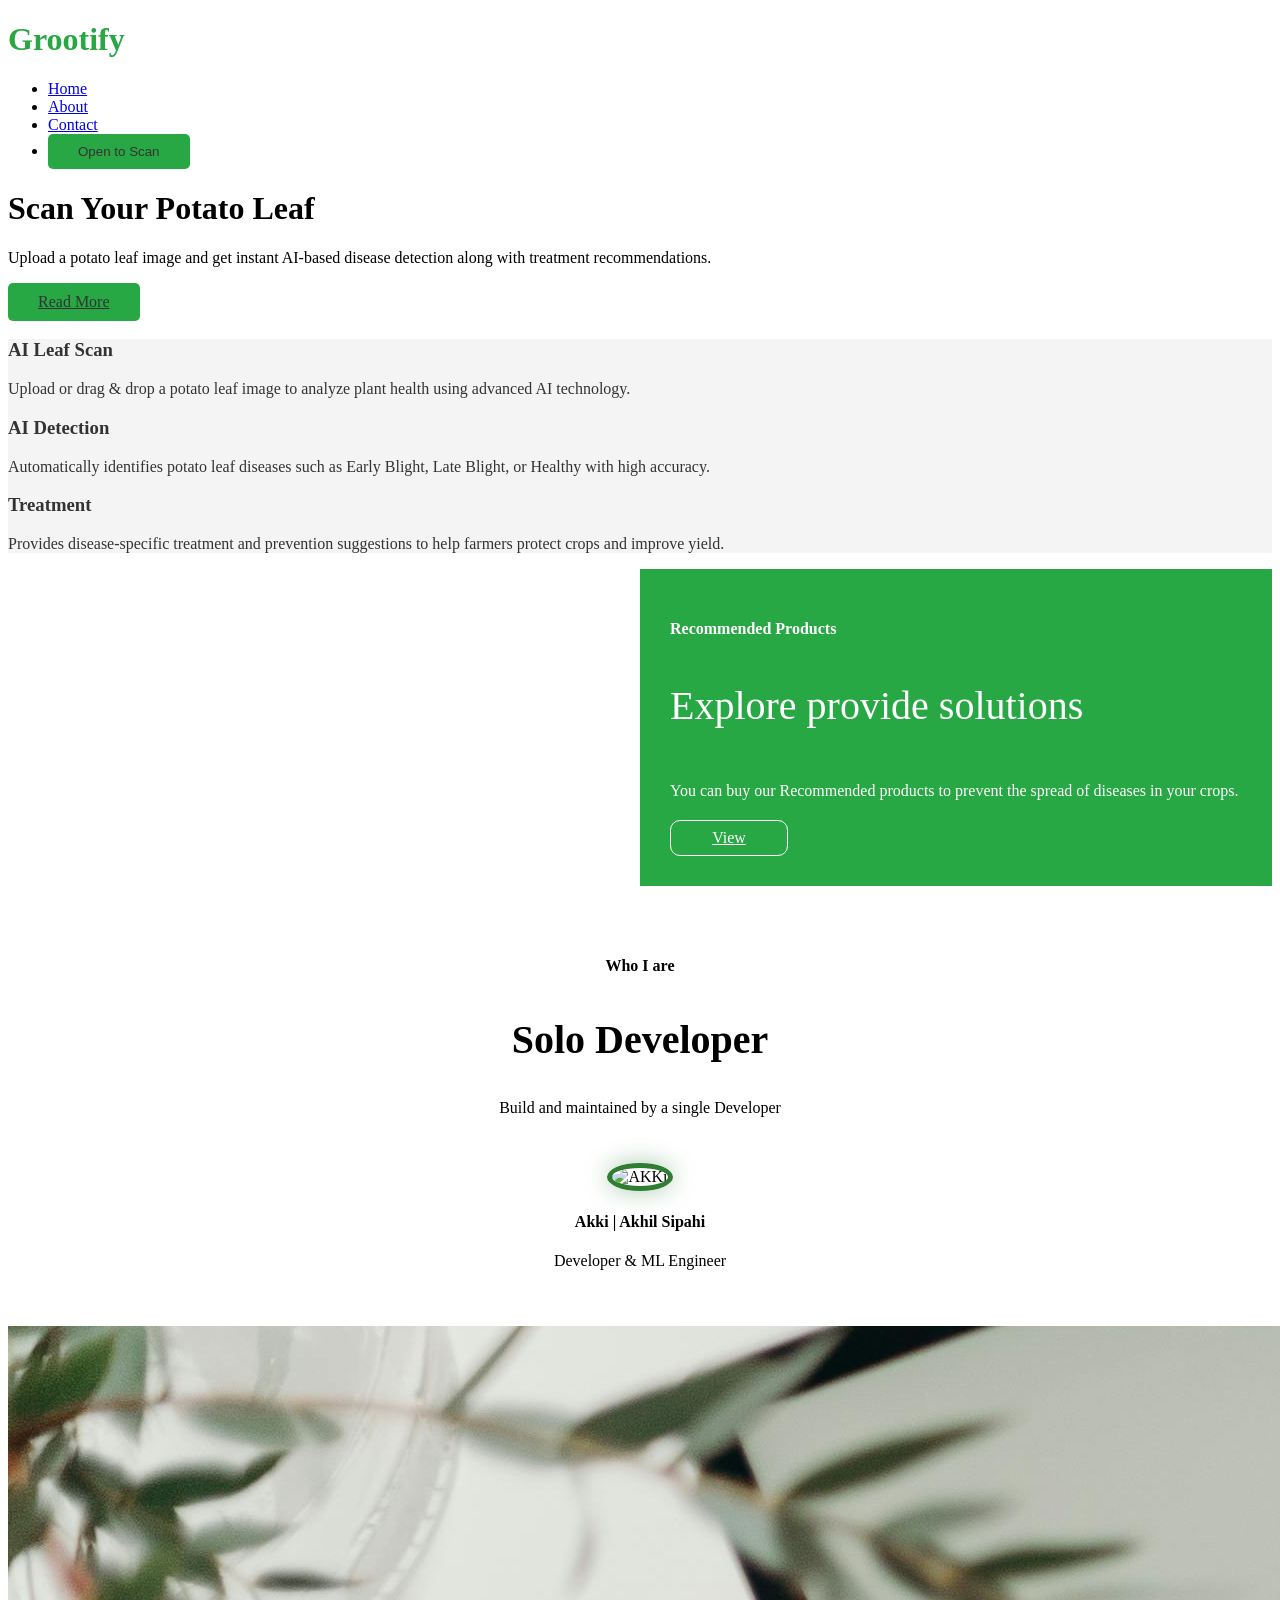
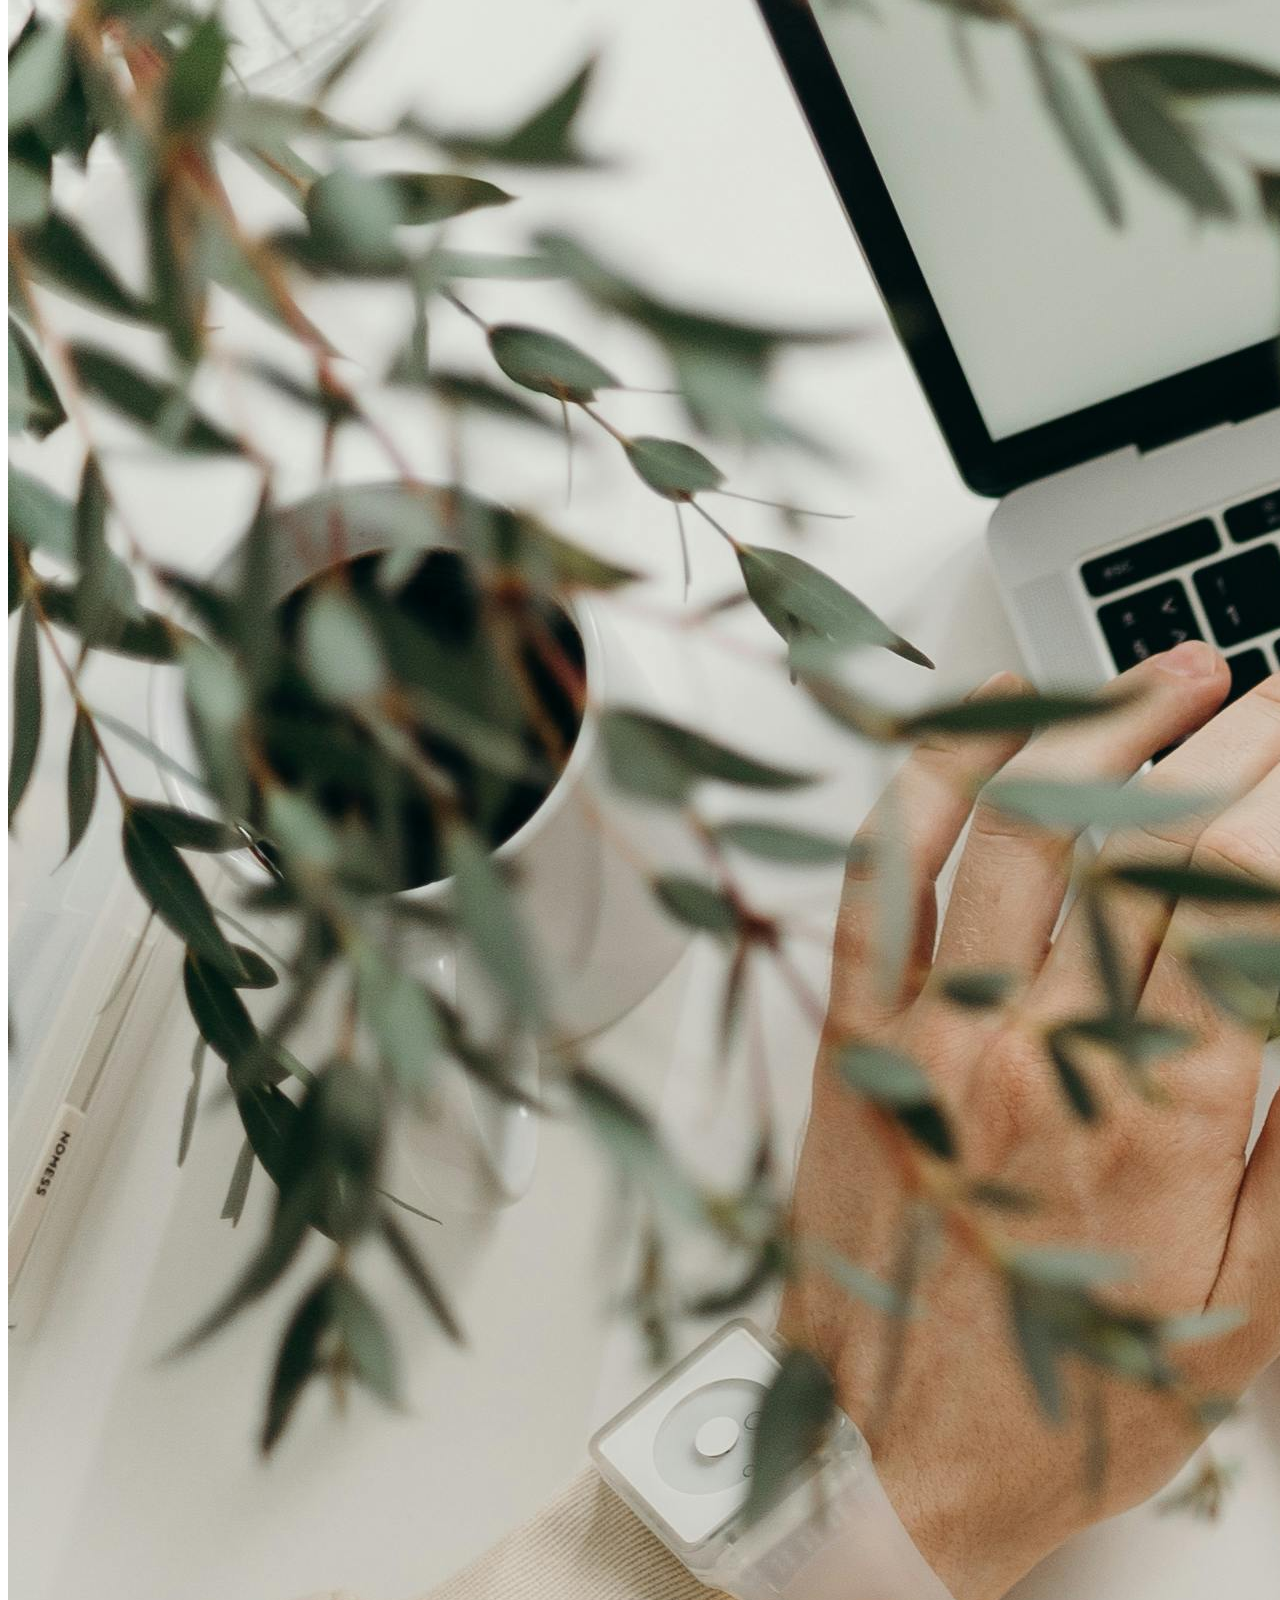
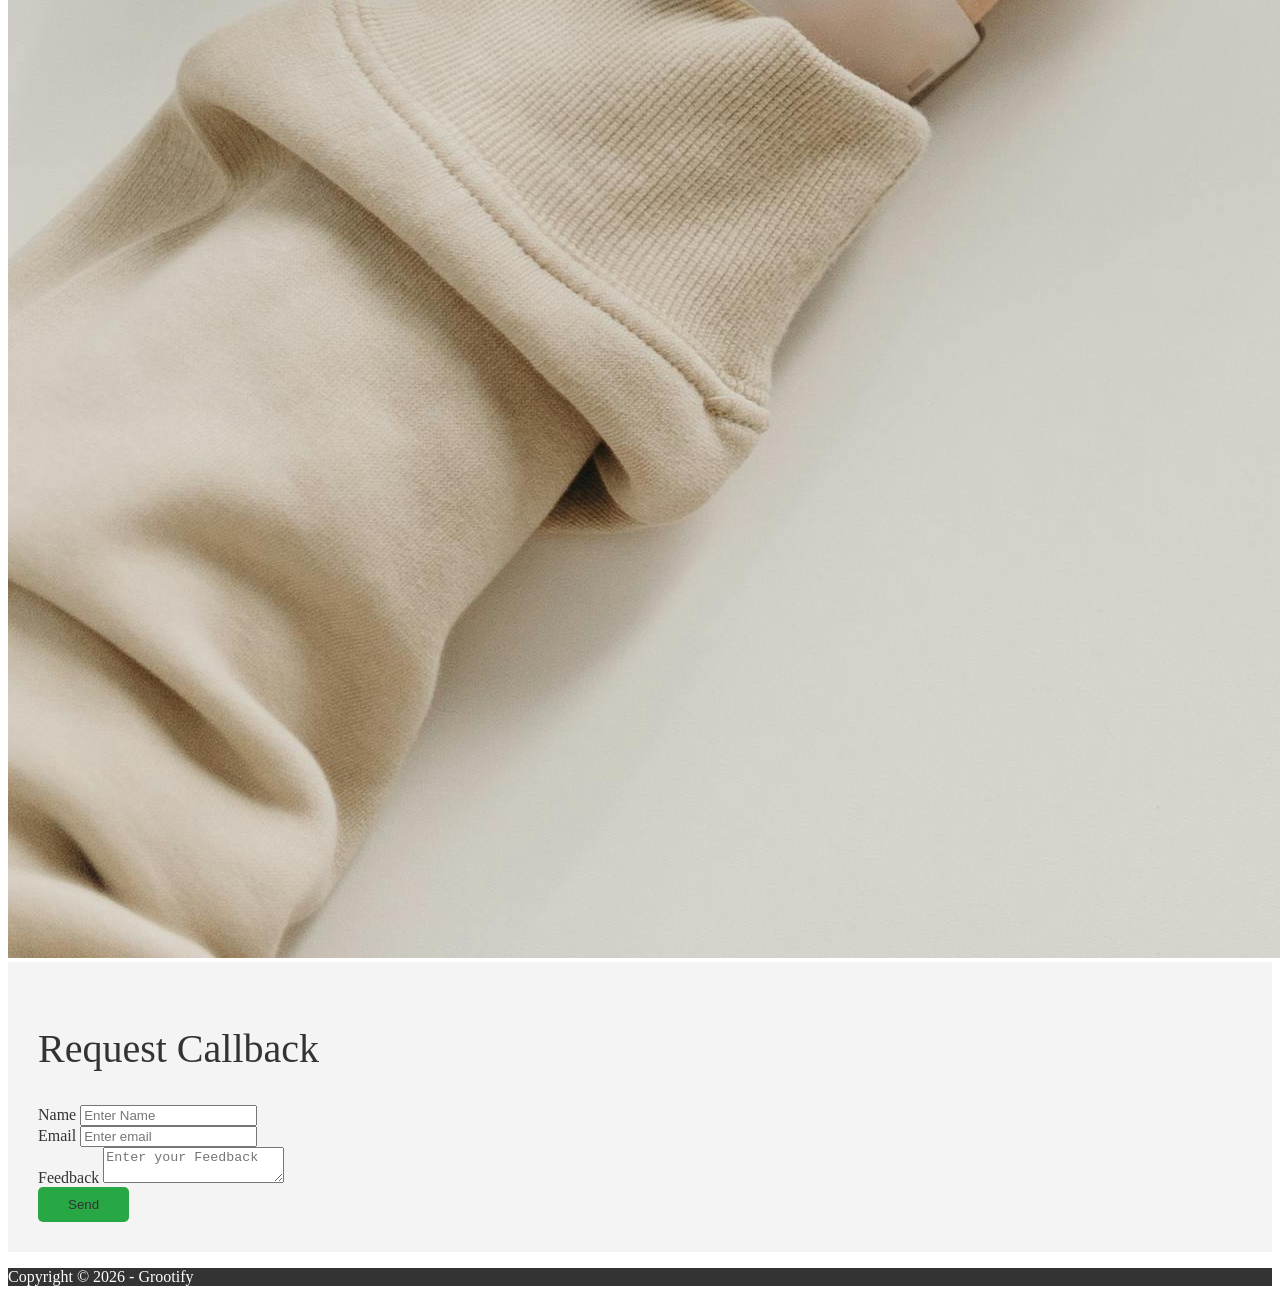
==== frontend/index.html @ c419a574 "first commit" ====
<!DOCTYPE html>
<html lang="en">
<head>
    <meta charset="UTF-8">
    <meta name="viewport" content="width=device-width, initial-scale=1.0">
    <link rel="manifest" href="/site.webmanifest">
    <link rel="stylesheet" href="https://cdnjs.cloudflare.com/ajax/libs/font-awesome/7.0.1/css/all.min.css" integrity="sha512-2SwdPD6INVrV/lHTZbO2nodKhrnDdJK9/kg2XD1r9uGqPo1cUbujc+IYdlYdEErWNu69gVcYgdxlmVmzTWnetw==" crossorigin="anonymous" referrerpolicy="no-referrer" />
    <link rel="stylesheet" href="css/utilities.css">
    <link rel="stylesheet" href="css/style.css">
    <title>Welcome to Grootify</title>
</head>
<body id="home">
    <header class="hero">
       <div id="navbar" class="navbar top">
                <h1 class="logo">
                    <span class="text-primary"><i class="fas fa-leaf"></i>Grootify</span>
                </h1>
                <nav>
                    <ul>
                        <li><a href="#home">Home</a></li>
                        <li><a href="#about">About</a></li>
                        <li><a href="#contact">Contact</a></li> 
                        <li class="scan-btn"><a href="scan.html"><button class="scan-btn btn">Open to Scan</button></a></li>    
                    </ul>
                </nav>
            </div>
            

            <div class="content">
                <h1>Scan Your Potato Leaf</h1>
                <p>Upload a potato leaf image and get instant AI-based disease detection along with treatment recommendations.</p>
                <a href="#about" class="btn" ><i class="fas fa-chevron-right"></i>
                Read More</a>
            </div>
    </header>

     <main>
    <!--About: Icons-->
        <section id="about" class="icons bg-light">
            <div class="icons-container">
                <div class="icons">
                    <i class="fas fa-leaf fa-2x"></i>
                    <div>
                        <h3>AI Leaf Scan</h3>
                        <p>
                            Upload or drag & drop a potato leaf image to analyze plant health using advanced AI technology.
                        </p>
                    </div>
                </div>
                <div class="icons">
                    <i class="fas fa-brain fa-2x"></i>
                    <div>
                        <h3>AI Detection</h3>
                        <p>
                           Automatically identifies potato leaf diseases such as Early Blight, Late Blight, or Healthy with high accuracy. 
                        </p>
                    </div>
                </div>
                <div class="icons">
                    <i class="fas fa-seedling fa-2x"></i>
                    <div>
                        <h3>Treatment</h3>
                        <p>
                           Provides disease-specific treatment and prevention suggestions to help farmers protect crops and improve yield.
                        </p>
                    </div>
                </div>
            </div>
        </section>


        

        <!--About: Buy recomended Products-->
        <section id="products" class="solutions flex-columns">
            <div class="row">
                <div class="column">
                    <div class="column-1">
                        <img src="./images/product.jpg" alt="">

                    </div>
                </div>
                <div class="column">
                    <div class="column-2 bg-primary">
                        <h4>Recommended Products</h4>
                        <h2>Explore provide solutions</h2>
                        <p>You can buy our Recommended products to prevent the spread of diseases in your crops.</p>
                        <a href="./products.html" class="view-btn">
                            <i class="fas fa-eye"></i>
                            View
                        </a>

                    </div>
                </div>
            </div>
        </section>


         <!--Team-->
        <section id="team" class="team section-padding">
            <header class="section-header">
                <h4>Who I are</h4>
                <h2>Solo Developer</h2>
                <p>Build and maintained by a single Developer</p>
            </header>

        <div class="team-layout">
    
            <!-- Leader -->
            <div class="team-leader">
                <img src="./images/team/avatar.png" alt="AKKi">
                <h4>Akki | Akhil Sipahi</h4>
                <p>Developer & ML Engineer</p>
                <p></p>
            </div>
        </div>
        </section>


     <!--Contact-->
        <section id="contact" class="contact flex-columns">
            <div class="row">
                <div class="column">
                    <div class="column-1">
                        <img src="./images/feedback.jpg" alt="">

                    </div>
                </div>
                <div class="column">
                    <div class="column-2 bg-light">
                        <h2>Request Callback</h2>
                       <form action="" id="contactForm" class="callback-form">
                            <div class="form-control">
                                <label for="name">Name</label>
                                <input type="text" id="name" name="name" placeholder="Enter Name">
                            </div>
                            <div class="form-control">
                                <label for="email">Email</label>
                                <input type="email" id="email" name="email" placeholder="Enter email">
                            </div>
                            <div class="form-control">
                                <label for="email">Feedback</label>
                                <textarea name="message" placeholder="Enter your Feedback"></textarea>
                            </div>
                            <input type="submit" value="Send" id="submit" class="btn">
                       </form>

                    </div>
                </div>
            </div>
        </section>
    </main>


    <footer class="footer bg-dark">
            <div class="social">
                <a href="#"><i class="fab fa-facebook fa-2x"></i></a>
                <a href="#"><i class="fab fa-twitter fa-2x"></i></a>
                <a href="#"><i class="fab fa-youtube fa-2x"></i></a>
                <a href="#"><i class="fab fa-linkedin fa-2x"></i></a>
            </div>
            <p>Copyright &copy; 2026 - Grootify</p>

    </footer>

<!-- EmailJS library -->
<script src="https://cdn.jsdelivr.net/npm/emailjs-com@3/dist/email.min.js"></script>

<script>
(function(){
    emailjs.init("BVFEU3oS29wxl1MIq"); 
})();

document.getElementById("contactForm").addEventListener("submit", function(e){
    e.preventDefault();

   emailjs.sendForm(
    "service_zldmr8t",
    "template_7sl7b49",
    this,
    "BVFEU3oS29wxl1MIq"   
).then(
        function () {
            alert("Feedback sent successfully!");
            document.getElementById("contactForm").reset();
        },
        function (error) {
            alert("Failed to send feedback");
            console.log(error);
        }
    );
});
</script>

</body>
</html>
---- frontend/css/utilities.css ----
/*Text colors*/
.text-primary {
    color: #28a745;

}

.text-secondary {
    color: #0284d0;
}

/*Button*/
.btn {
    cursor: pointer;
    display: inline-block;
    padding: 10px 30px;
    color: #333;
    background-color: #28a745;
    border-radius: 5px;
    border: none;
}

.btn:hover {
    opacity: 0.9;
    background: #fff;
}

.btn-primary, .bg-primary {
    background: #28a745;
    color: #fff;
}

.btn-dark, .bg-dark {
    background: #333;
    color: #fff;
}
.btn-light, .bg-light {
    background: #f4f4f4;
    color: #333;
}

.btn-outline {
    background: transparent;
    border: 1px solid green;
}


.team-layout {
  display: flex;
  align-items: center;
  justify-content: center; 
  gap: 60px;
}

/* Leader */
.team-leader {
    margin: 0 auto;
    text-align: center;
    flex: 0 0 280px;
}

.team-leader img {
  width: 260px;
  height: 260px;
  border-radius: 50%;
  border: 5px solid #2e7d32;
  object-fit: cover;
  box-shadow: 0 0 25px rgba(46, 125, 50, 0.4);
}

/* Team members */
/*
.flex-items {
  display: flex;
  gap: 40px;
  flex-wrap: wrap;
  justify-content: center;
}

.flex-items img {
  width: 180px;
  height: 180px;
  border-radius: 50%;
  border: 2px solid #333;
  object-fit: cover;
}*/

/**/
 .view-btn {
    padding: 8px;
    width: 100px;
    text-align: center;
    border: 1px solid white;
    border-radius: 10px;
    color: white;
    transition: 0.8;
}

.view-btn:hover {
    background: rgb(80, 255, 141);
}



/*Flex Columns*/
/*.flex-columns.flex-reverse .row{
    flex-direction: row-reverse;
}*/
.flex-columns .row {
    display: flex;
    flex-direction: row;
    flex-wrap: wrap;
    width: 100%;
}

.flex-columns .column{
    display: flex;
    flex-direction: column;
    flex-basis: 100%;
    flex: 1;
}

.flex-columns .column .column-1,
.flex-columns .column .column-2{
    height: 100%;

}*/

.flex-columns img {
    width: 100%;
    height: 100%;
    object-fit: cover;
}

.flex-columns .column-2 {
    display: flex;
    flex-direction: column;
    align-items: flex-start;
    justify-content: center;
    padding: 30px;
}

.flex-columns h2{
    font-size: 40px;
    font-weight: 100;
}

.flex-columns h4 {
    margin-bottom: 10px;
}

.flex-columns p {
    margin: 20px 0;
}


/*Section */
.section-header {
    padding: 30px;
    display: flex;
    flex-direction: column;
    text-align: center;
    justify-content: center;
    text-align: center;
}

.section-header h2 {
    font-size: 40px;
    margin: 20px 0;
}

.section-padding {
    padding: 20px 20px 40px;
}

/*.flex-grid .row {
    display: flex;
    flex-wrap: wrap;
    padding: 0 4px;
}*/

/*.flex-grid .column {
    flex: 25%;
    max-width: 25%;
    padding: 0 4px;
}*/
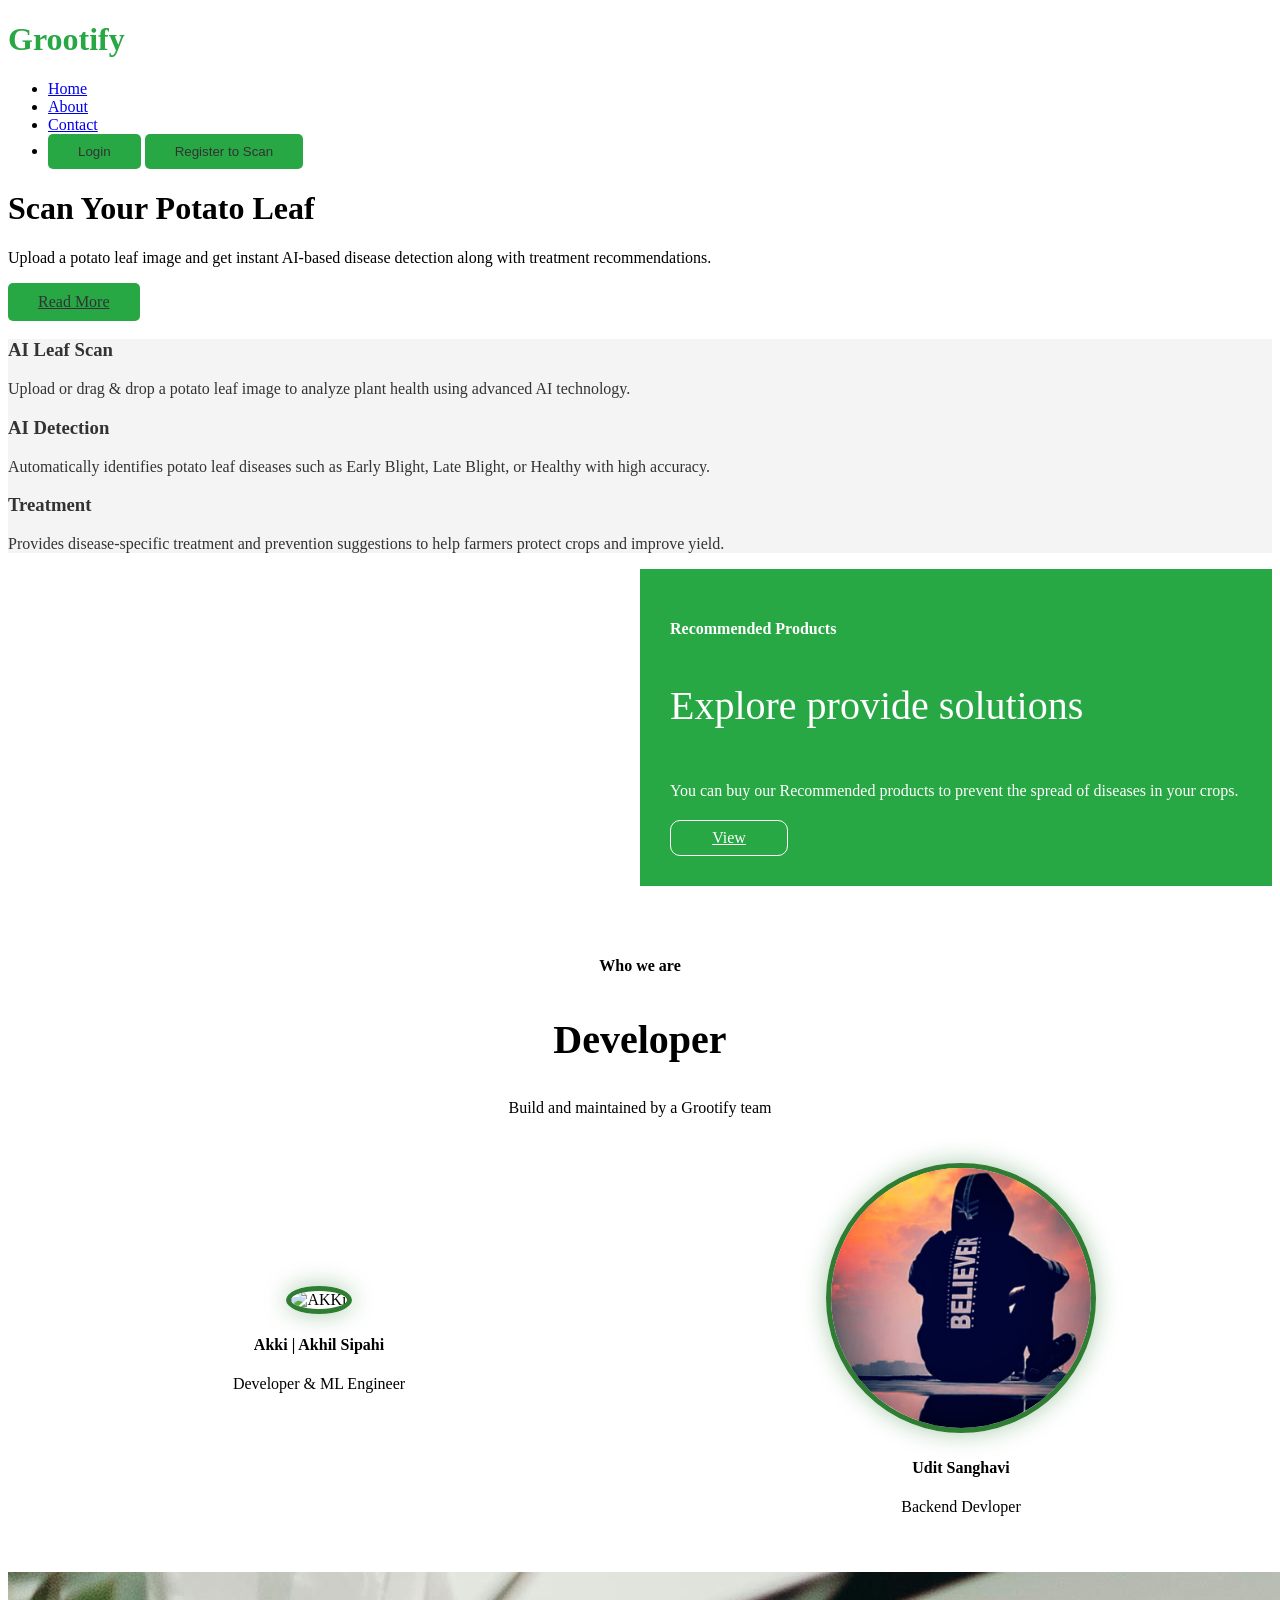
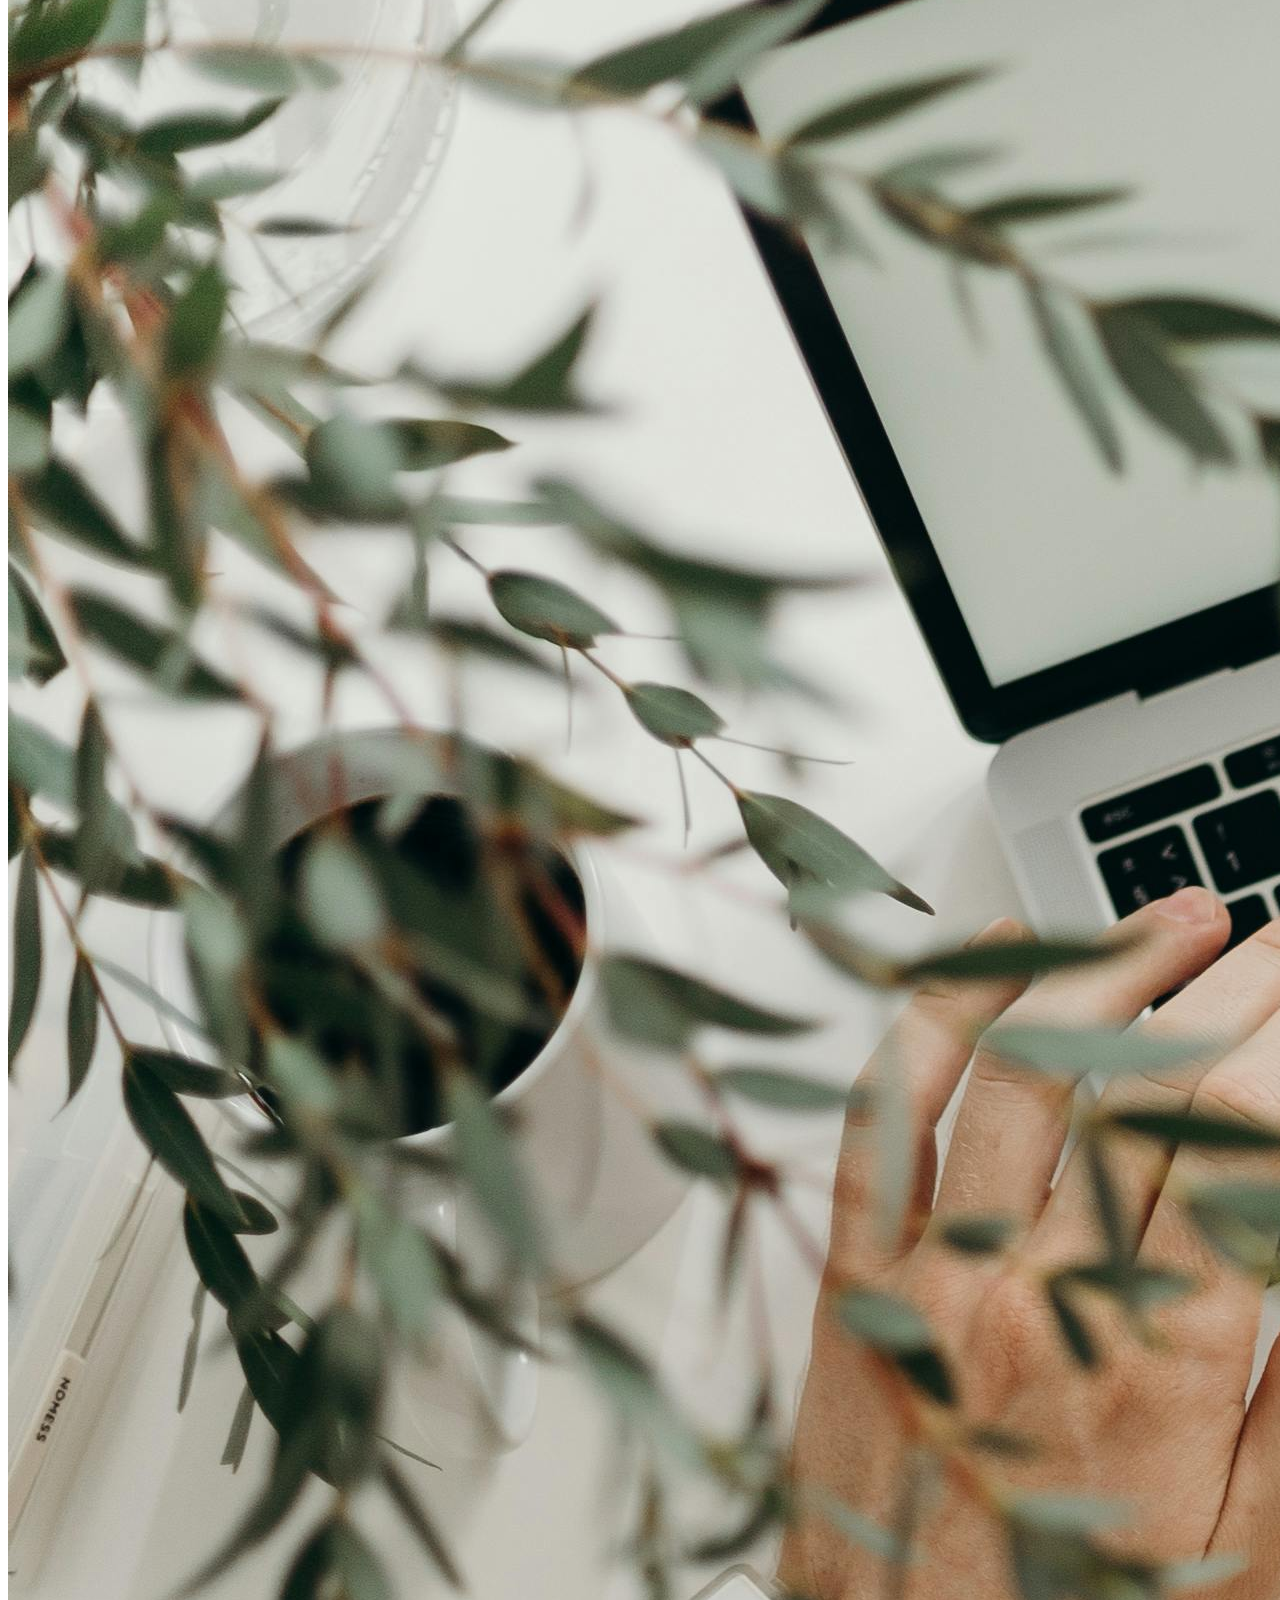
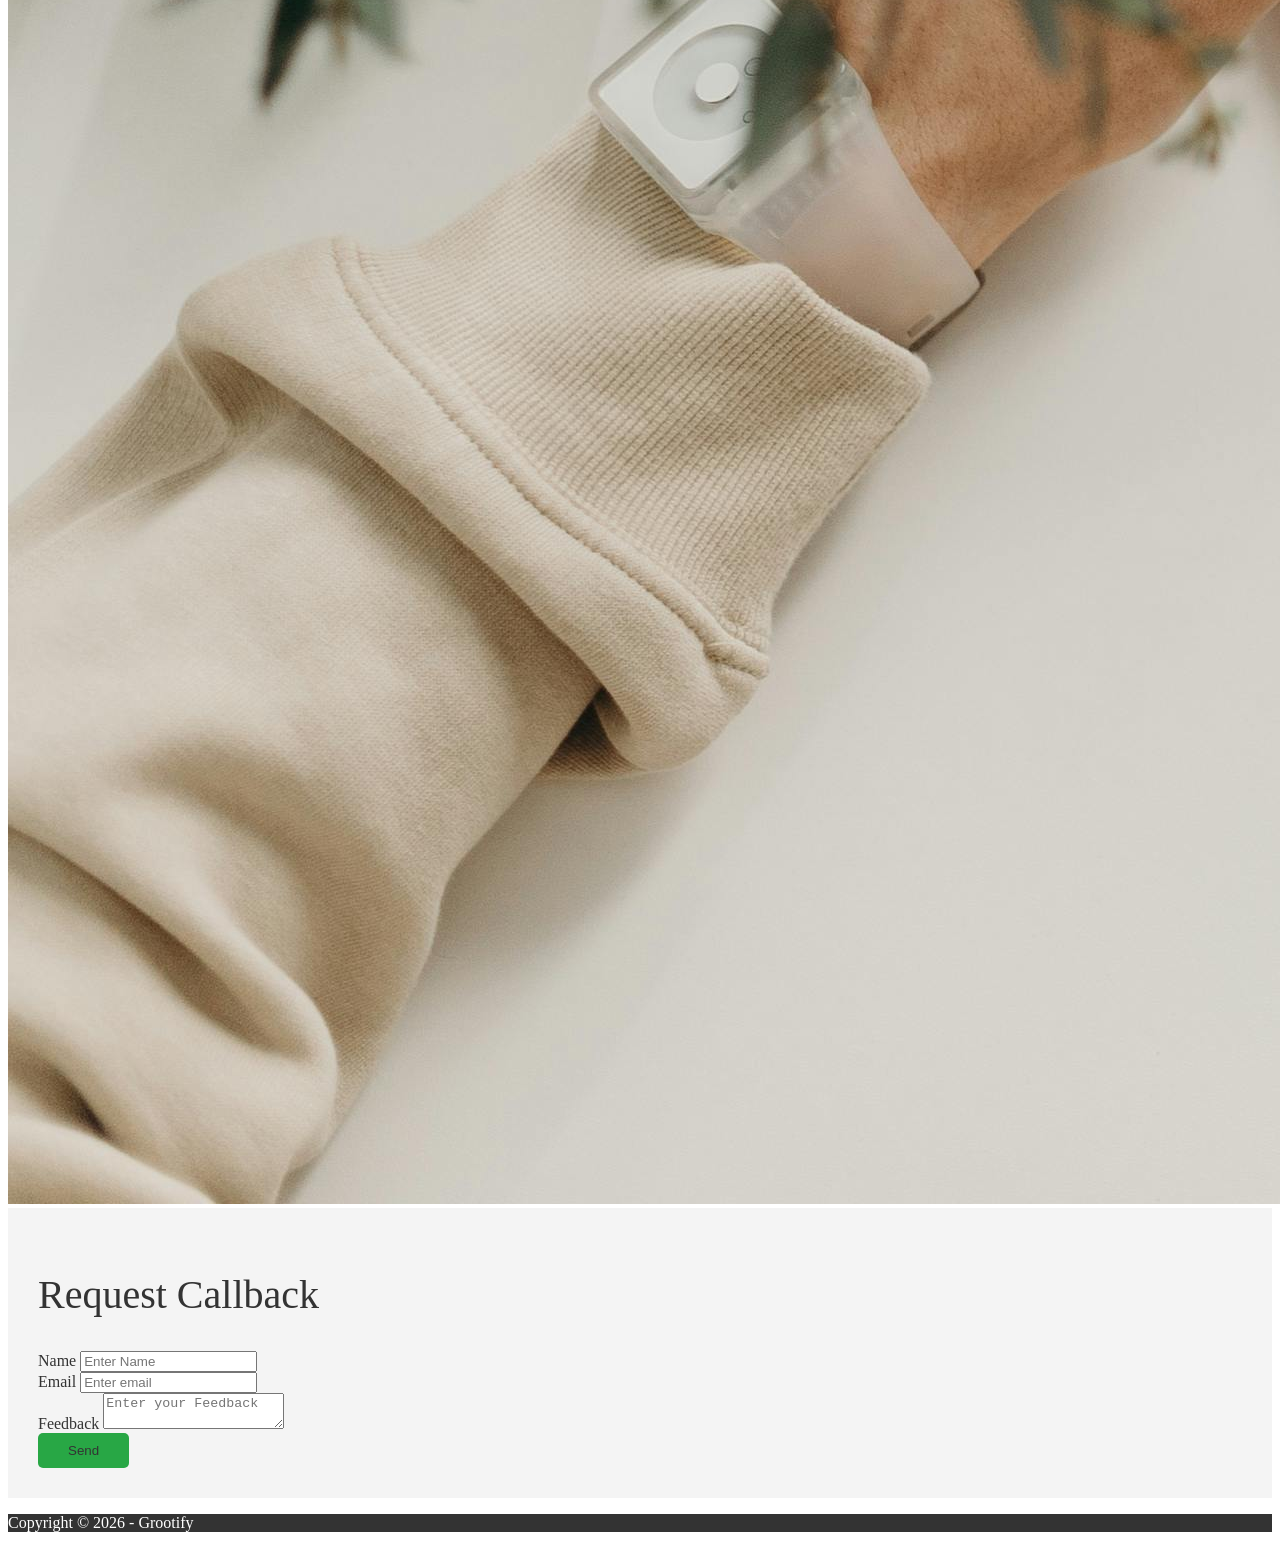
==== commit 47a7d5d6: "Update API, frontend, authentication and UI, Add database" ====
--- a/frontend/index.html
+++ b/frontend/index.html
@@ -1,41 +1,55 @@
 <!DOCTYPE html>
 <html lang="en">
+
 <head>
     <meta charset="UTF-8">
     <meta name="viewport" content="width=device-width, initial-scale=1.0">
     <link rel="manifest" href="/site.webmanifest">
-    <link rel="stylesheet" href="https://cdnjs.cloudflare.com/ajax/libs/font-awesome/7.0.1/css/all.min.css" integrity="sha512-2SwdPD6INVrV/lHTZbO2nodKhrnDdJK9/kg2XD1r9uGqPo1cUbujc+IYdlYdEErWNu69gVcYgdxlmVmzTWnetw==" crossorigin="anonymous" referrerpolicy="no-referrer" />
+    <link rel="stylesheet" href="https://cdnjs.cloudflare.com/ajax/libs/font-awesome/7.0.1/css/all.min.css"
+        integrity="sha512-2SwdPD6INVrV/lHTZbO2nodKhrnDdJK9/kg2XD1r9uGqPo1cUbujc+IYdlYdEErWNu69gVcYgdxlmVmzTWnetw=="
+        crossorigin="anonymous" referrerpolicy="no-referrer" />
     <link rel="stylesheet" href="css/utilities.css">
     <link rel="stylesheet" href="css/style.css">
     <title>Welcome to Grootify</title>
 </head>
+
 <body id="home">
     <header class="hero">
-       <div id="navbar" class="navbar top">
-                <h1 class="logo">
-                    <span class="text-primary"><i class="fas fa-leaf"></i>Grootify</span>
-                </h1>
-                <nav>
-                    <ul>
-                        <li><a href="#home">Home</a></li>
-                        <li><a href="#about">About</a></li>
-                        <li><a href="#contact">Contact</a></li> 
-                        <li class="scan-btn"><a href="scan.html"><button class="scan-btn btn">Open to Scan</button></a></li>    
-                    </ul>
-                </nav>
-            </div>
-            
-
-            <div class="content">
-                <h1>Scan Your Potato Leaf</h1>
-                <p>Upload a potato leaf image and get instant AI-based disease detection along with treatment recommendations.</p>
-                <a href="#about" class="btn" ><i class="fas fa-chevron-right"></i>
+        <div id="navbar" class="navbar top">
+            <h1 class="logo">
+                <span class="text-primary"><i class="fas fa-leaf"></i>Grootify</span>
+            </h1>
+            <nav>
+                <ul>
+                    <li><a href="#home">Home</a></li>
+                    <li><a href="#about">About</a></li>
+                    <li><a href="#contact">Contact</a></li>
+                    <!--<li class="scan-btn"><a href="scan.html"><button class="scan-btn btn">Open to Scan</button></a></li>-->
+                    <li id="authButtons">
+                        <a href="login.html"><button class="btn">Login</button></a>
+                        <a href="register.html"><button class="btn">Register to Scan</button></a>
+                    </li>
+                    <li id="farmerInfo" style="display:none;">
+                        <span class="farmer-badge" id="farmerBadge" style="color:#28a745;font-size:14px;font-weight:bold;margin-right:10px;"></span>
+                        <a href="scan.html"><button class="btn">Go to Scan</button></a>
+                        <button class="btn" onclick="logout()" style="background:#c0392b;">Logout</button>
+                    </li>
+                <ul>
+            </nav>
+        </div>
+
+
+        <div class="content">
+            <h1>Scan Your Potato Leaf</h1>
+            <p>Upload a potato leaf image and get instant AI-based disease detection along with treatment
+                recommendations.</p>
+            <a href="#about" class="btn"><i class="fas fa-chevron-right"></i>
                 Read More</a>
-            </div>
+        </div>
     </header>
 
-     <main>
-    <!--About: Icons-->
+    <main>
+        <!--About: Icons-->
         <section id="about" class="icons bg-light">
             <div class="icons-container">
                 <div class="icons">
@@ -43,7 +57,8 @@
                     <div>
                         <h3>AI Leaf Scan</h3>
                         <p>
-                            Upload or drag & drop a potato leaf image to analyze plant health using advanced AI technology.
+                            Upload or drag & drop a potato leaf image to analyze plant health using advanced AI
+                            technology.
                         </p>
                     </div>
                 </div>
@@ -52,7 +67,8 @@
                     <div>
                         <h3>AI Detection</h3>
                         <p>
-                           Automatically identifies potato leaf diseases such as Early Blight, Late Blight, or Healthy with high accuracy. 
+                            Automatically identifies potato leaf diseases such as Early Blight, Late Blight, or Healthy
+                            with high accuracy.
                         </p>
                     </div>
                 </div>
@@ -61,7 +77,8 @@
                     <div>
                         <h3>Treatment</h3>
                         <p>
-                           Provides disease-specific treatment and prevention suggestions to help farmers protect crops and improve yield.
+                            Provides disease-specific treatment and prevention suggestions to help farmers protect crops
+                            and improve yield.
                         </p>
                     </div>
                 </div>
@@ -69,7 +86,7 @@
         </section>
 
 
-        
+
 
         <!--About: Buy recomended Products-->
         <section id="products" class="solutions flex-columns">
@@ -96,28 +113,35 @@
         </section>
 
 
-         <!--Team-->
+        <!--Team-->
         <section id="team" class="team section-padding">
             <header class="section-header">
-                <h4>Who I are</h4>
-                <h2>Solo Developer</h2>
-                <p>Build and maintained by a single Developer</p>
+                <h4>Who we are</h4>
+                <h2>Developer</h2>
+                <p>Build and maintained by a Grootify team</p>
             </header>
 
-        <div class="team-layout">
-    
-            <!-- Leader -->
-            <div class="team-leader">
-                <img src="./images/team/avatar.png" alt="AKKi">
-                <h4>Akki | Akhil Sipahi</h4>
-                <p>Developer & ML Engineer</p>
-                <p></p>
-            </div>
-        </div>
-        </section>
-
-
-     <!--Contact-->
+            <div class="team-layout">
+
+                <!-- Leader -->
+                <div class="team-leader">
+                    <img src="./images/team/avatar.png" alt="AKKi">
+                    <h4>Akki | Akhil Sipahi</h4>
+                    <p>Developer & ML Engineer</p>
+                    <p></p>
+                </div>
+                <div class="team-leader">
+                    <img src="./images/team/udit.jpeg" alt="Udit">
+                    <h4> Udit Sanghavi </h4>
+                    <p>Backend Devloper</p>
+                    <p></p>
+                </div>
+
+            </div>
+        </section>
+
+
+        <!--Contact-->
         <section id="contact" class="contact flex-columns">
             <div class="row">
                 <div class="column">
@@ -129,7 +153,7 @@
                 <div class="column">
                     <div class="column-2 bg-light">
                         <h2>Request Callback</h2>
-                       <form action="" id="contactForm" class="callback-form">
+                        <form action="" id="contactForm" class="callback-form">
                             <div class="form-control">
                                 <label for="name">Name</label>
                                 <input type="text" id="name" name="name" placeholder="Enter Name">
@@ -143,7 +167,7 @@
                                 <textarea name="message" placeholder="Enter your Feedback"></textarea>
                             </div>
                             <input type="submit" value="Send" id="submit" class="btn">
-                       </form>
+                        </form>
 
                     </div>
                 </div>
@@ -153,44 +177,65 @@
 
 
     <footer class="footer bg-dark">
-            <div class="social">
-                <a href="#"><i class="fab fa-facebook fa-2x"></i></a>
-                <a href="#"><i class="fab fa-twitter fa-2x"></i></a>
-                <a href="#"><i class="fab fa-youtube fa-2x"></i></a>
-                <a href="#"><i class="fab fa-linkedin fa-2x"></i></a>
-            </div>
-            <p>Copyright &copy; 2026 - Grootify</p>
+        <div class="social">
+            <a href="#"><i class="fab fa-facebook fa-2x"></i></a>
+            <a href="#"><i class="fab fa-twitter fa-2x"></i></a>
+            <a href="#"><i class="fab fa-youtube fa-2x"></i></a>
+            <a href="#"><i class="fab fa-linkedin fa-2x"></i></a>
+        </div>
+        <p>Copyright &copy; 2026 - Grootify</p>
 
     </footer>
 
-<!-- EmailJS library -->
-<script src="https://cdn.jsdelivr.net/npm/emailjs-com@3/dist/email.min.js"></script>
-
-<script>
-(function(){
-    emailjs.init("BVFEU3oS29wxl1MIq"); 
-})();
-
-document.getElementById("contactForm").addEventListener("submit", function(e){
-    e.preventDefault();
-
-   emailjs.sendForm(
-    "service_zldmr8t",
-    "template_7sl7b49",
-    this,
-    "BVFEU3oS29wxl1MIq"   
-).then(
-        function () {
-            alert("Feedback sent successfully!");
-            document.getElementById("contactForm").reset();
-        },
-        function (error) {
-            alert("Failed to send feedback");
-            console.log(error);
+    <!-- EmailJS library -->
+    <script src="https://cdn.jsdelivr.net/npm/emailjs-com@3/dist/email.min.js"></script>
+
+    <script>
+        (function () {
+            emailjs.init("BVFEU3oS29wxl1MIq");
+        })();
+
+        document.getElementById("contactForm").addEventListener("submit", function (e) {
+            e.preventDefault();
+
+            emailjs.sendForm(
+                "service_zldmr8t",
+                "template_7sl7b49",
+                this,
+                "BVFEU3oS29wxl1MIq"
+            ).then(
+                function () {
+                    alert("Feedback sent successfully!");
+                    document.getElementById("contactForm").reset();
+                },
+                function (error) {
+                    alert("Failed to send feedback");
+                    console.log(error);
+                }
+            );
+        });
+    </script>
+    <script>
+        window.onload = function () {
+            const token = localStorage.getItem("token");
+            const farmerName = localStorage.getItem("farmer_name");
+
+            if (token && farmerName) {
+                // farmer is logged in
+                document.getElementById("authButtons").style.display = "none";
+                document.getElementById("farmerInfo").style.display = "block";
+                document.getElementById("farmerBadge").textContent = "Hi, " + farmerName + "!";
+            }
         }
-    );
-});
-</script>
+
+        function logout() {
+            localStorage.removeItem("token");
+            localStorage.removeItem("farmer_name");
+            localStorage.removeItem("farmer_email");
+            window.location.reload();
+        }
+    </script>
 
 </body>
+
 </html>
